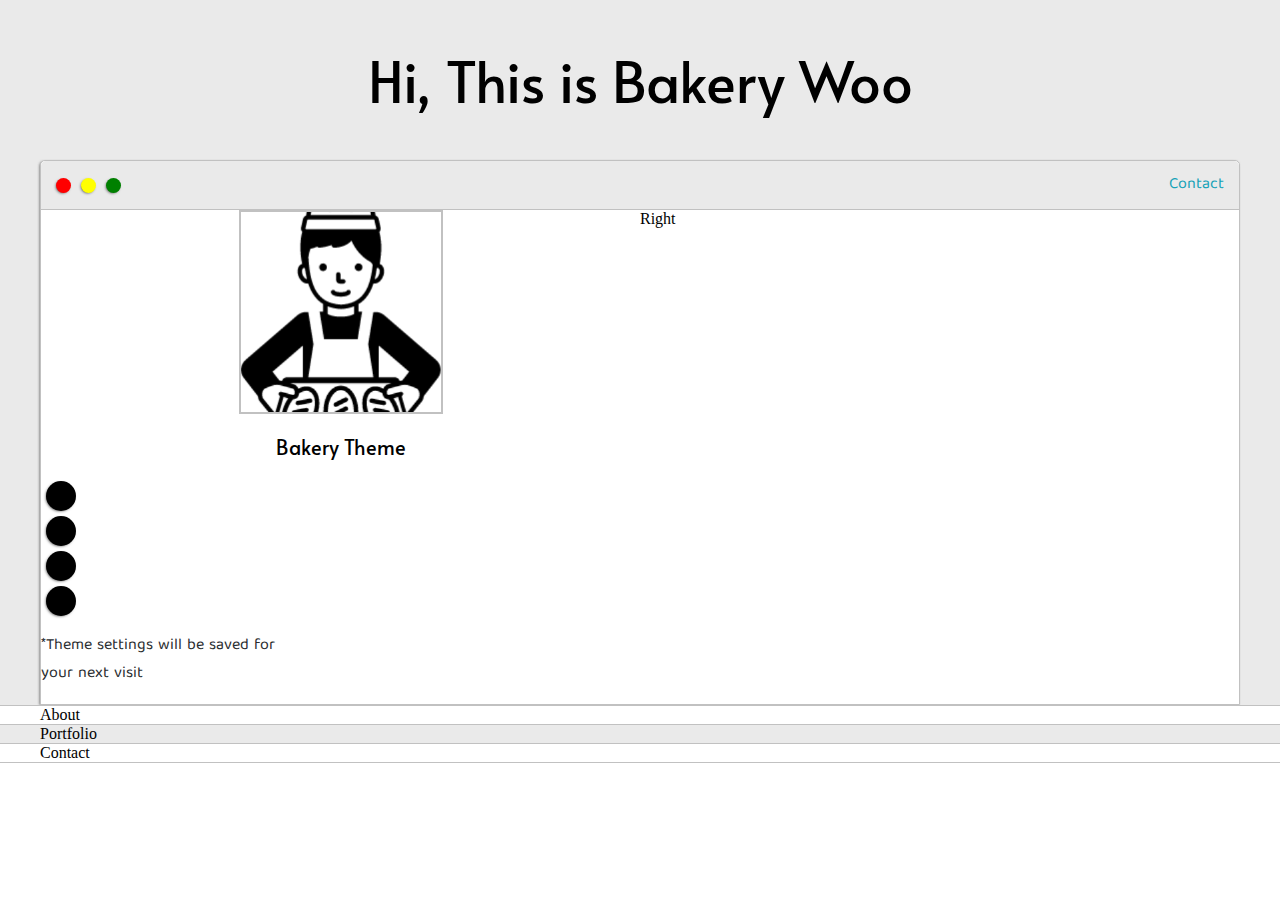
==== index.html @ 35fa3638 "first commit" ====
<!DOCTYPE html>
<html lang="en">
<head>
    <meta charset="UTF-8">
    <meta name="viewport" content="width=device-width, initial-scale=1.0">
    <link href="https://fonts.googleapis.com/css2?family=Alata&display=swap" rel="stylesheet"> 
    <link href="https://fonts.googleapis.com/css2?family=Alata&family=Baloo+Tamma+2:wght@500&display=swap" rel="stylesheet"> 
    <link rel="stylesheet" type="text/css" href="default.css">
    <title>Bakery Woo</title>
</head>
<body>
    <section class="s1">
        <div class="main-container">
            <div class="greeting-wrapper">
                <h1>Hi, This is Bakery Woo</h1>
            </div>

            <div class="intro-wrapper">
                <div class="nav-wrapper">
                    <div class="dots-wrapper">
                        <div id="dot-1" class="browser-dot"></div>
                        <div id="dot-2" class="browser-dot"></div>
                        <div id="dot-3" class="browser-dot"></div>
                    </div>

                    <ul id="navigation">
                        <li><a href="#">Contact</a></li>
                    </ul>

                </div>

                <div class="left-column">
                    <img id="profile_pic" src="images/baker.png" alt="Baker">
                    <h5 style="text-align: center;line-height: 0;">Bakery Theme</h5>

                    <div id="theme-options-wrapper">
                        <div id="light-mode" class="theme-dot"></div>
                        <div id="blue-mode" class="theme-dot"></div>
                        <div id="green-mode" class="theme-dot"></div>
                        <div id="purple-mode" class="theme-dot"></div>
                    </div>

                    <p>*Theme settings will be saved for<br>your next visit</p>
                </div>

                <div class="right-column">
                    Right
                </div>
            </div>
        </div>
    </section>
    
    <section class="s2">
        <div class="main-container">
            About
        </div>
    </section>

    <section class="s1">
        <div class="main-container">
            Portfolio
        </div>
    </section>

    <section class="s2">
        <div class="main-container">
            Contact
        </div>
    </section>
</body>
</html>
---- default.css ----
:root{
    --mainColor:#eaeaea;
    --secondaryColor:#fff;

    --borderColor:#c1c1c1;

    --mainText:black;
    --secondaryText:#2a2d30;
}

html, body {
    padding: 0;
    margin: 0;
}

h1, h2, h3, h4, h5, h6, strong {
    color: var(--mainText);
    font-family: 'Alata', sans-serif;
    font-weight: 500;
}

p, li, span, label, textarea {
    color: var(--secondaryText);
    font-family: 'Baloo Tamma 2', cursive;
}

a {
    text-decoration: none;
    color: #17a2b8;
}

ul {
    list-style: none;
}

h1 { font-size: 56px;}
h2 { font-size: 36px;}
h3 { font-size: 28px;}
h4 { font-size: 24px;}
h5 { font-size: 20px;}
h6 { font-size: 16px;}

.s1 {
    background-color: var(--mainColor);
    border-bottom: 1px solid var(--borderColor);
    overflow: auto;
}

.s2 {
    background-color: var(--secondaryColor);
    border-bottom: 1px solid var(--borderColor);
    overflow: auto;
}

.main-container {
    width: 1200px;
    margin: 0 auto;
}

.greeting-wrapper {
    display: grid;
    text-align: center;
    justify-content: center;
    align-content: center;
    /* border: 2px dashed lightcoral; */
    min-height: 10em;
}

.intro-wrapper{
    background-color: var(--secondaryColor);
    border:1px solid var(--borderColor);
    border-radius: 5px 5px 0 0;

    -webkit-box-shadow: -1px 1px 3px -1px rgba(0,0,0,0.75);
    -moz-box-shadow: -1px 1px 3px -1px rgba(0,0,0,0.75);
    box-shadow: -1px 1px 3px -1px rgba(0,0,0,0.75);

    display: grid;
    grid-template-columns: 1fr 1fr;
    grid-template-areas: 
        'nav-wrapper nav-wrapper'
        'left-column right-column';
}

.nav-wrapper{
    border-radius: 5px 5px 0 0;
    grid-area: nav-wrapper;
    /* border:1px dashed lightcoral; */
    border-bottom: 1px solid var(--borderColor);
    display: flex;
    justify-content: space-between;
    align-items: center;
    background-color: var(--mainColor);
}

#navigation{
    margin: 0;
    padding: 10px;
}

#navigation li{
    display: inline-block;
    margin-right: 5px;
    margin-left: 5px;
}

.dots-wrapper{
    display: flex;
    padding: 10px;
}

#dot-1{
    background-color: red;
}
#dot-2{
    background-color: yellow;
}
#dot-3{
    background-color: green;
}

.browser-dot{
    background-color: black;
    height: 15px;
    width: 15px;
    border-radius: 50%;
    margin: 5px;;

    -webkit-box-shadow: -1px 1px 3px -1px rgba(0,0,0,0.75);
    -moz-box-shadow: -1px 1px 3px -1px rgba(0,0,0,0.75);
    box-shadow: -1px 1px 3px -1px rgba(0,0,0,0.75);
}

.left-column{
    grid-area: left-column;
    /* border:1px dashed lightcoral; */

}

#profile_pic{
    display: block;
    margin:0 auto;
    width: 200px;
    height: 200px;
    object-fit: cover;
    border:2px solid var(--borderColor);
}

.theme-dot{
    height: 30px;
    width:30px;
    background-color: black;
    border-radius: 50%;

    margin:5px;

    -webkit-box-shadow: -1px 1px 3px -1px rgba(0,0,0,0.75);
    -moz-box-shadow: -1px 1px 3px -1px rgba(0,0,0,0.75);
    box-shadow: -1px 1px 3px -1px rgba(0,0,0,0.75);

    cursor: pointer;
}
.right-column{
    grid-area: right-column;
    /* border:1px dashed lightcoral; */

}

@media screen and (max-width: 1200px) {
    .main-container {
        width: 95%;
    }
}
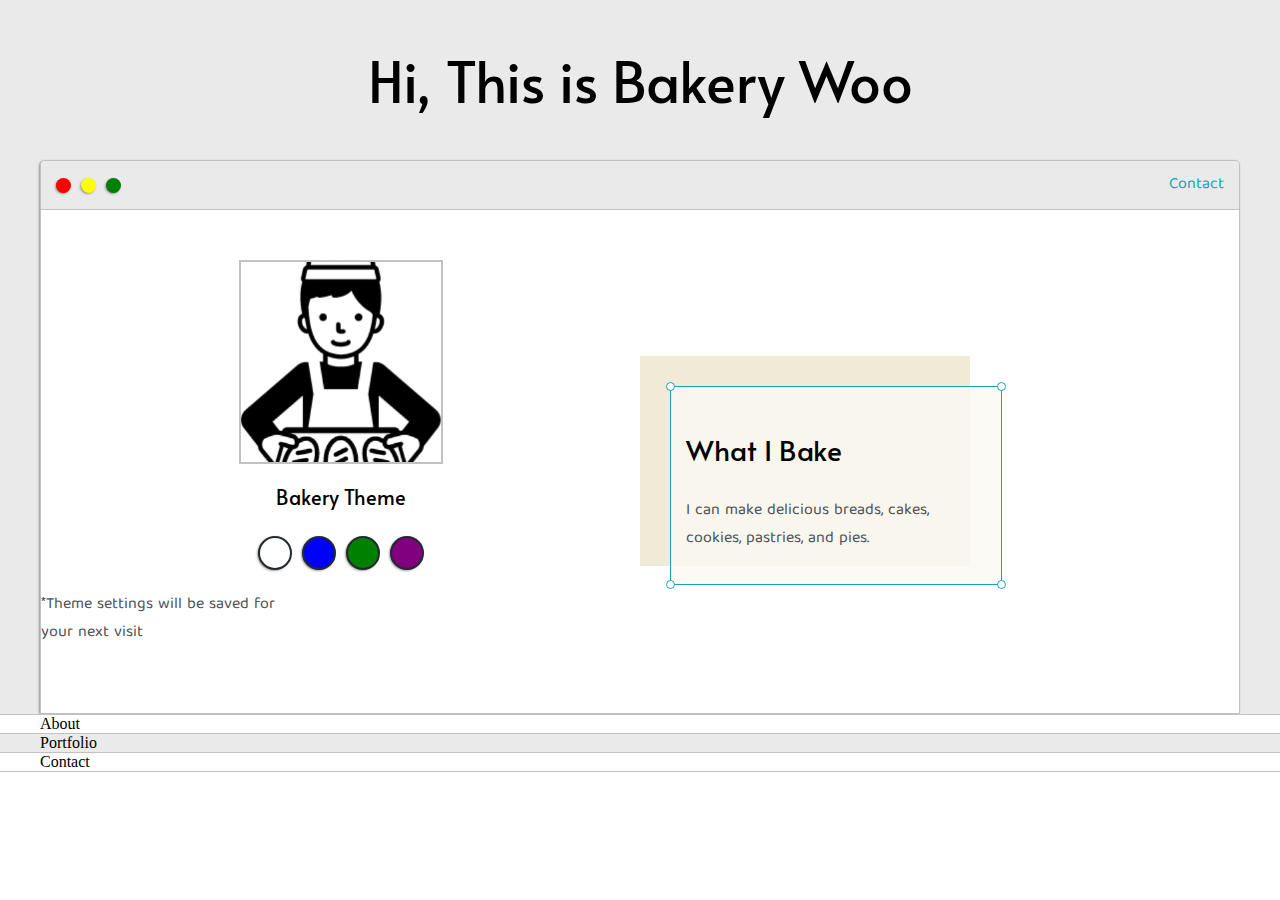
==== commit f4937a06: "columns updates" ====
--- a/index.html
+++ b/index.html
@@ -44,7 +44,17 @@
                 </div>
 
                 <div class="right-column">
-                    Right
+                    <div id="preview-shadow">
+                        <div id="preview">
+                            <div id="corner-tl" class="corner"></div>
+                            <div id="corner-tr" class="corner"></div>
+                            <h3>What I Bake</h3>
+                            <p>I can make delicious breads, cakes, cookies, pastries, and pies.</p>
+                            <div id="corner-br" class="corner"></div>
+                            <div id="corner-bl" class="corner"></div>
+                        </div>
+                    </div>
+
                 </div>
             </div>
         </div>
--- a/default.css
+++ b/default.css
@@ -5,7 +5,12 @@
     --borderColor:#c1c1c1;
 
     --mainText:black;
-    --secondaryText:#2a2d30;
+    --secondaryText:#4b5156;
+
+    --themeDotBorder:#24292e;
+
+    --previewBg:rgb(251, 249, 243, 0.8);
+    --previewShadow:#f0ead6;
 }
 
 html, body {
@@ -134,7 +139,8 @@
 .left-column{
     grid-area: left-column;
     /* border:1px dashed lightcoral; */
-
+    padding-top: 50px;
+    padding-bottom: 50px;
 }
 
 #profile_pic{
@@ -146,6 +152,11 @@
     border:2px solid var(--borderColor);
 }
 
+#theme-options-wrapper{
+    display: flex;
+    justify-content: center;
+}
+
 .theme-dot{
     height: 30px;
     width:30px;
@@ -153,6 +164,7 @@
     border-radius: 50%;
 
     margin:5px;
+    border:2px solid var(--themeDotBorder);
 
     -webkit-box-shadow: -1px 1px 3px -1px rgba(0,0,0,0.75);
     -moz-box-shadow: -1px 1px 3px -1px rgba(0,0,0,0.75);
@@ -160,14 +172,104 @@
 
     cursor: pointer;
 }
+
+.theme-dot:hover{
+    border-width: 5px;
+}
+
+#light-mode{
+    background-color: #fff;
+}
+
+#blue-mode{
+    background-color: blue;
+}
+
+#green-mode{
+    background-color: green;
+}
+
+#purple-mode{
+    background-color: purple;
+}
+
+#settings-note{
+    font-size: 12px;
+    font-style: italic;
+    text-align: center;
+}
+
 .right-column{
     grid-area: right-column;
     /* border:1px dashed lightcoral; */
-
+    display: grid;
+    align-content: center;
+
+    padding-top: 50px;
+    padding-bottom: 50px;
+}
+
+#preview-shadow{
+    background-color: var(--previewShadow);
+    width: 300px;
+    height: 180px;
+    padding-left: 30px;
+    padding-top: 30px;
+}
+
+#preview{
+    width: 300px;
+    border: 1.5px solid #17a2b8;
+    background-color: var(--previewBg);
+    padding: 15px;
+    position: relative;
+}
+
+.corner{
+    width: 7px;
+    height: 7px;
+    border-radius: 50%;
+    border: 1.5px solid #17a2b8;
+    background-color: #fff;
+    position: absolute;
+}
+
+#corner-tl{
+    top: -5px;
+    left: -5px;
+}
+
+#corner-tr{
+    top: -5px;
+    right: -5px;
+}
+
+#corner-br{
+    bottom: -5px;
+    right: -5px;;
+}
+
+#corner-bl{
+   bottom: -5px;
+   left: -5px; 
 }
 
 @media screen and (max-width: 1200px) {
     .main-container {
         width: 95%;
     }
+}
+
+@media screen and (max-width: 800px){
+    .intro-wrapper{
+        grid-template-columns: 1fr;
+        grid-template-areas:
+            'nav-wrapper'
+            'left-column'
+            'right-column';
+    }
+
+    .right-column{
+        justify-content: center;
+    }
 }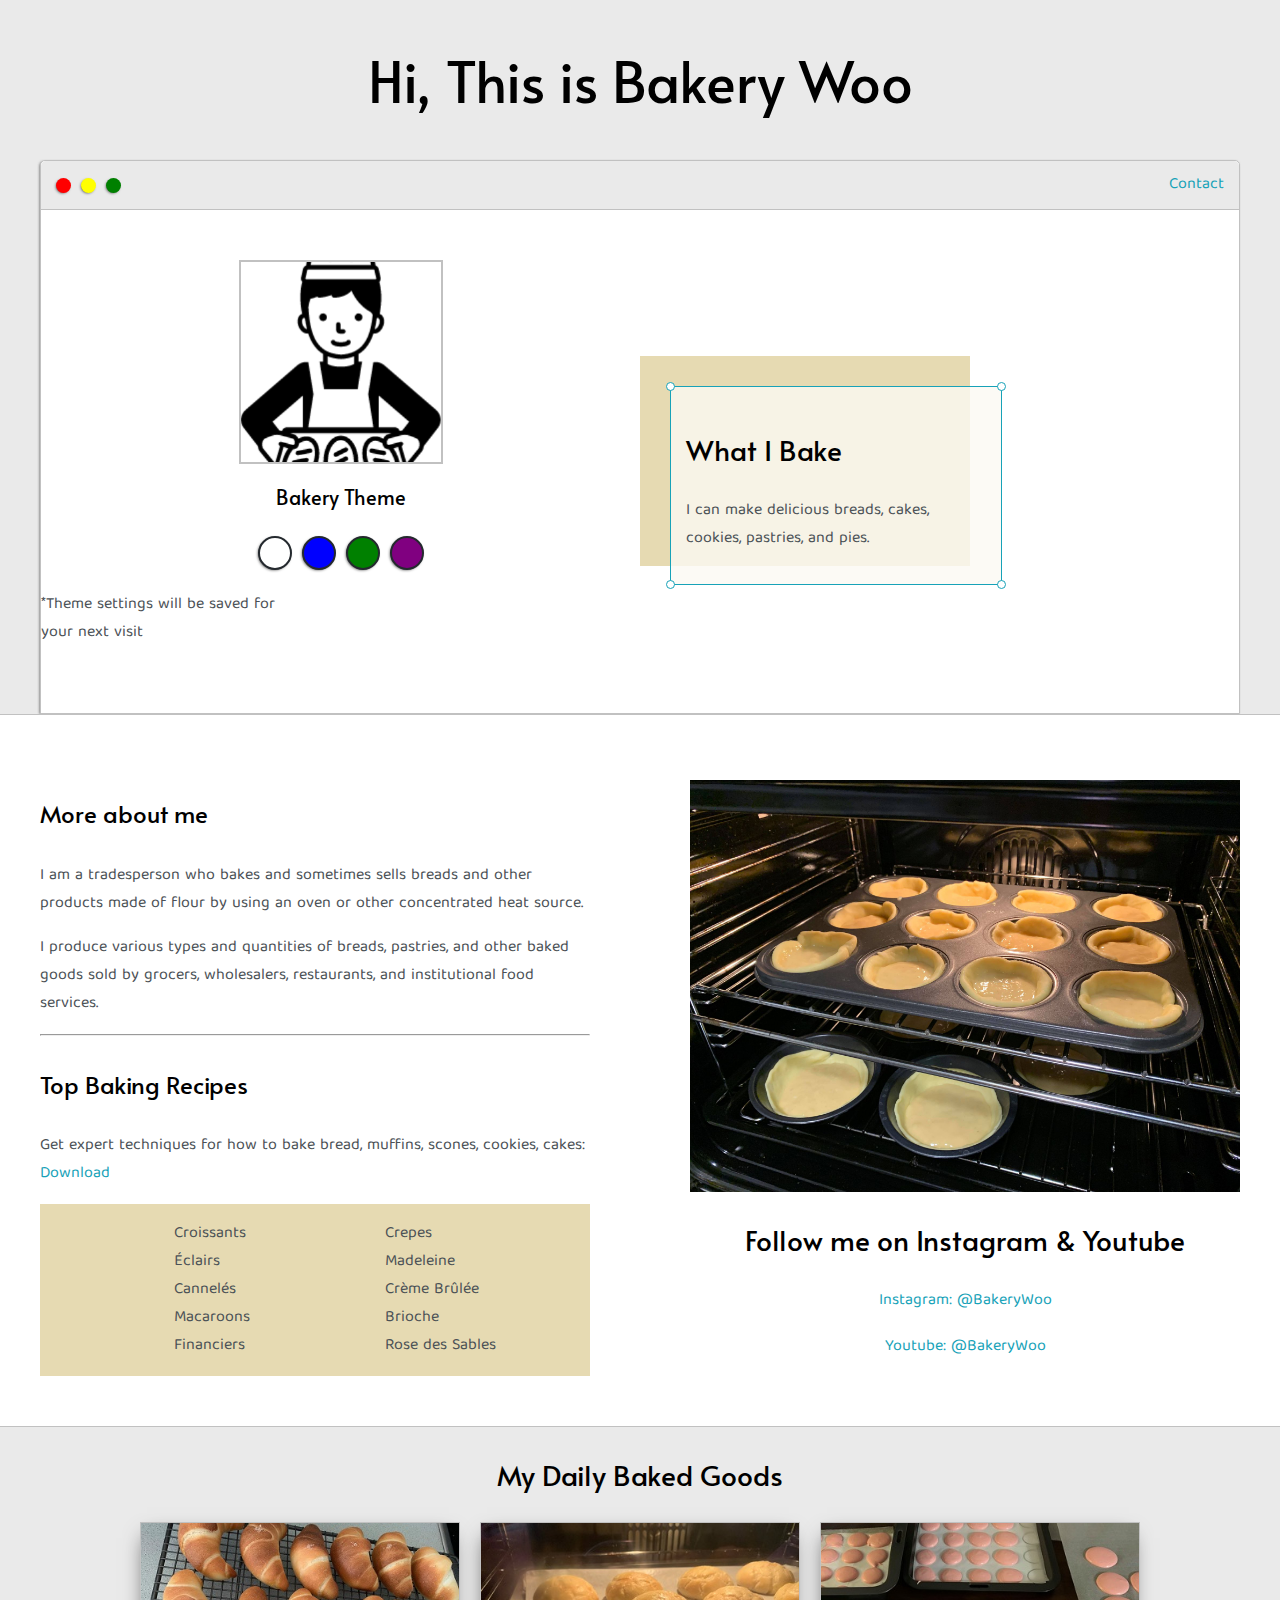
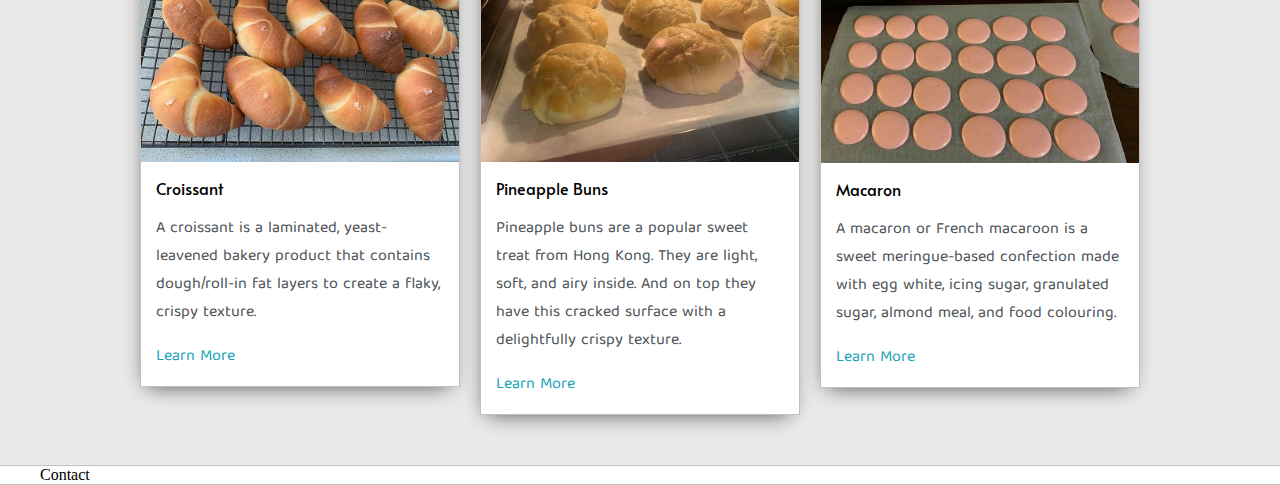
==== commit 3895d648: "update sections" ====
--- a/index.html
+++ b/index.html
@@ -62,13 +62,88 @@
     
     <section class="s2">
         <div class="main-container">
-            About
+            <div class="about-wrapper">
+                <div class="about-me">
+                    <h4>More about me</h4>
+
+                    <p>I am a tradesperson who bakes and sometimes sells breads and other products made of flour by using an oven or other concentrated heat source.</p>
+
+                    <p>I produce various types and quantities of breads, pastries, and other baked goods sold by grocers, wholesalers, restaurants, and institutional food services.</p>
+
+                    <hr>
+
+                    <h4>Top Baking Recipes</h4>
+
+                    <p>Get expert techniques for how to bake bread, muffins, scones, cookies, cakes: <a href="recipes.pdf" target="_blank" rel="noopener noreferrer">Download</a> </p>
+
+                    <div id="skills">
+                        <ul>
+                            <li>Croissants</li>
+                            <li>Éclairs</li>
+                            <li>Cannelés</li>
+                            <li>Macaroons</li>
+                            <li>Financiers</li>
+                        </ul>
+                        <ul>
+                            <li>Crepes</li>
+                            <li>Madeleine</li>
+                            <li>Crème Brûlée</li>
+                            <li>Brioche</li>
+                            <li>Rose des Sables</li>
+                        </ul>
+                    </div>
+
+                </div>
+                <div class="social-links">
+                    <img id="social_img" src="images/follow.jpg" alt="follow" srcset="">
+                    <h3>Follow me on Instagram & Youtube</h3>
+                    <a href="#" target="_blank" rel="noopener noreferrer">Instagram: @BakeryWoo</a>
+                    <br>
+                    <a href="#" target="_blank" rel="noopener noreferrer">Youtube: @BakeryWoo</a>
+                </div>
+            </div>
         </div>
     </section>
 
     <section class="s1">
         <div class="main-container">
-            Portfolio
+            <h3 style="text-align: center;">My Daily Baked Goods</h3>
+            
+            <div class="post-wrapper">
+                <div>
+                    <div class="post">
+                        <img class="thumbnail" src="images/image_1.jpg" alt="" srcset="">
+                        <div class="post-preview">
+                            <h6 class="post-title">Croissant</h6>
+                            <p class="post-intro">A croissant is a laminated, yeast-leavened bakery product that contains dough/roll-in fat layers to create a flaky, crispy texture.</p>
+                            <a href="#">Learn More</a>
+                        </div>
+                    </div>
+                </div>
+
+                <div>
+                    <div class="post">
+                        <img class="thumbnail" src="images/image_2.jpg" alt="" srcset="">
+                        <div class="post-preview">
+                            <h6 class="post-title">Pineapple Buns</h6>
+                            <p class="post-intro">Pineapple buns are a popular sweet treat from Hong Kong. They are light, soft, and airy inside. And on top they have this cracked surface with a delightfully crispy texture.</p>
+                            <a href="#">Learn More</a>
+                        </div>
+                    </div>
+                </div>
+
+                <div>
+                    <div class="post">
+                        <img class="thumbnail" src="images/image_3.jpg" alt="" srcset="">
+                        <div class="post-preview">
+                            <h6 class="post-title">Macaron</h6>
+                            <p class="post-intro">A macaron or French macaroon is a sweet meringue-based confection made with egg white, icing sugar, granulated sugar, almond meal, and food colouring.</p>
+                            <a href="#">Learn More</a>
+
+                        </div>
+                    </div>
+                </div>
+            </div>
         </div>
     </section>
 
--- a/default.css
+++ b/default.css
@@ -10,7 +10,7 @@
     --themeDotBorder:#24292e;
 
     --previewBg:rgb(251, 249, 243, 0.8);
-    --previewShadow:#f0ead6;
+    --previewShadow:#e6dab2;
 }
 
 html, body {
@@ -24,7 +24,7 @@
     font-weight: 500;
 }
 
-p, li, span, label, textarea {
+a, p, li, span, label, textarea {
     color: var(--secondaryText);
     font-family: 'Baloo Tamma 2', cursive;
 }
@@ -254,6 +254,67 @@
    left: -5px; 
 }
 
+.about-wrapper{
+    display: grid;
+    grid-template-columns: repeat(auto-fit, minmax(320px, 1fr));
+    padding-bottom: 50px;
+    padding-top: 50px;
+    gap:100px;
+}
+
+#skills{
+    display: flex;
+    justify-content: space-evenly;
+    background-color: var(--previewShadow);
+}
+
+.social-links{
+    display: grid;
+    align-content: center;
+    text-align: center;
+}
+
+#social_img{
+    width: 100%;
+}
+
+.post-wrapper{
+    display: grid;
+    grid-template-columns: repeat(auto-fit, 320px);
+    gap:20px;
+    justify-content: center;
+    padding-bottom: 50px;
+}
+
+.post{
+    border: 1px solid var(--borderColor);
+    --webkit-box-shadow: -2px 7px 21px -9px rgba(0,0,0,0.75);
+    --moz-box-shadow: -2px 7px 21px -9px rgba(0,0,0,0.75);
+    box-shadow: -2px 7px 21px -9px rgba(0,0,0,0.75);
+}
+
+.thumbnail{
+    display: block;
+    width: 100%;
+    /* height: 180px; */
+    object-fit: cover;
+}
+
+.post-preview{
+    background-color: #fff;
+    padding:15px;
+}
+
+.post-title{
+    color: black;
+    margin: 0;
+}
+
+.post-intro{
+    color: #4b5156;
+    font-size: 16px;
+}
+
 @media screen and (max-width: 1200px) {
     .main-container {
         width: 95%;
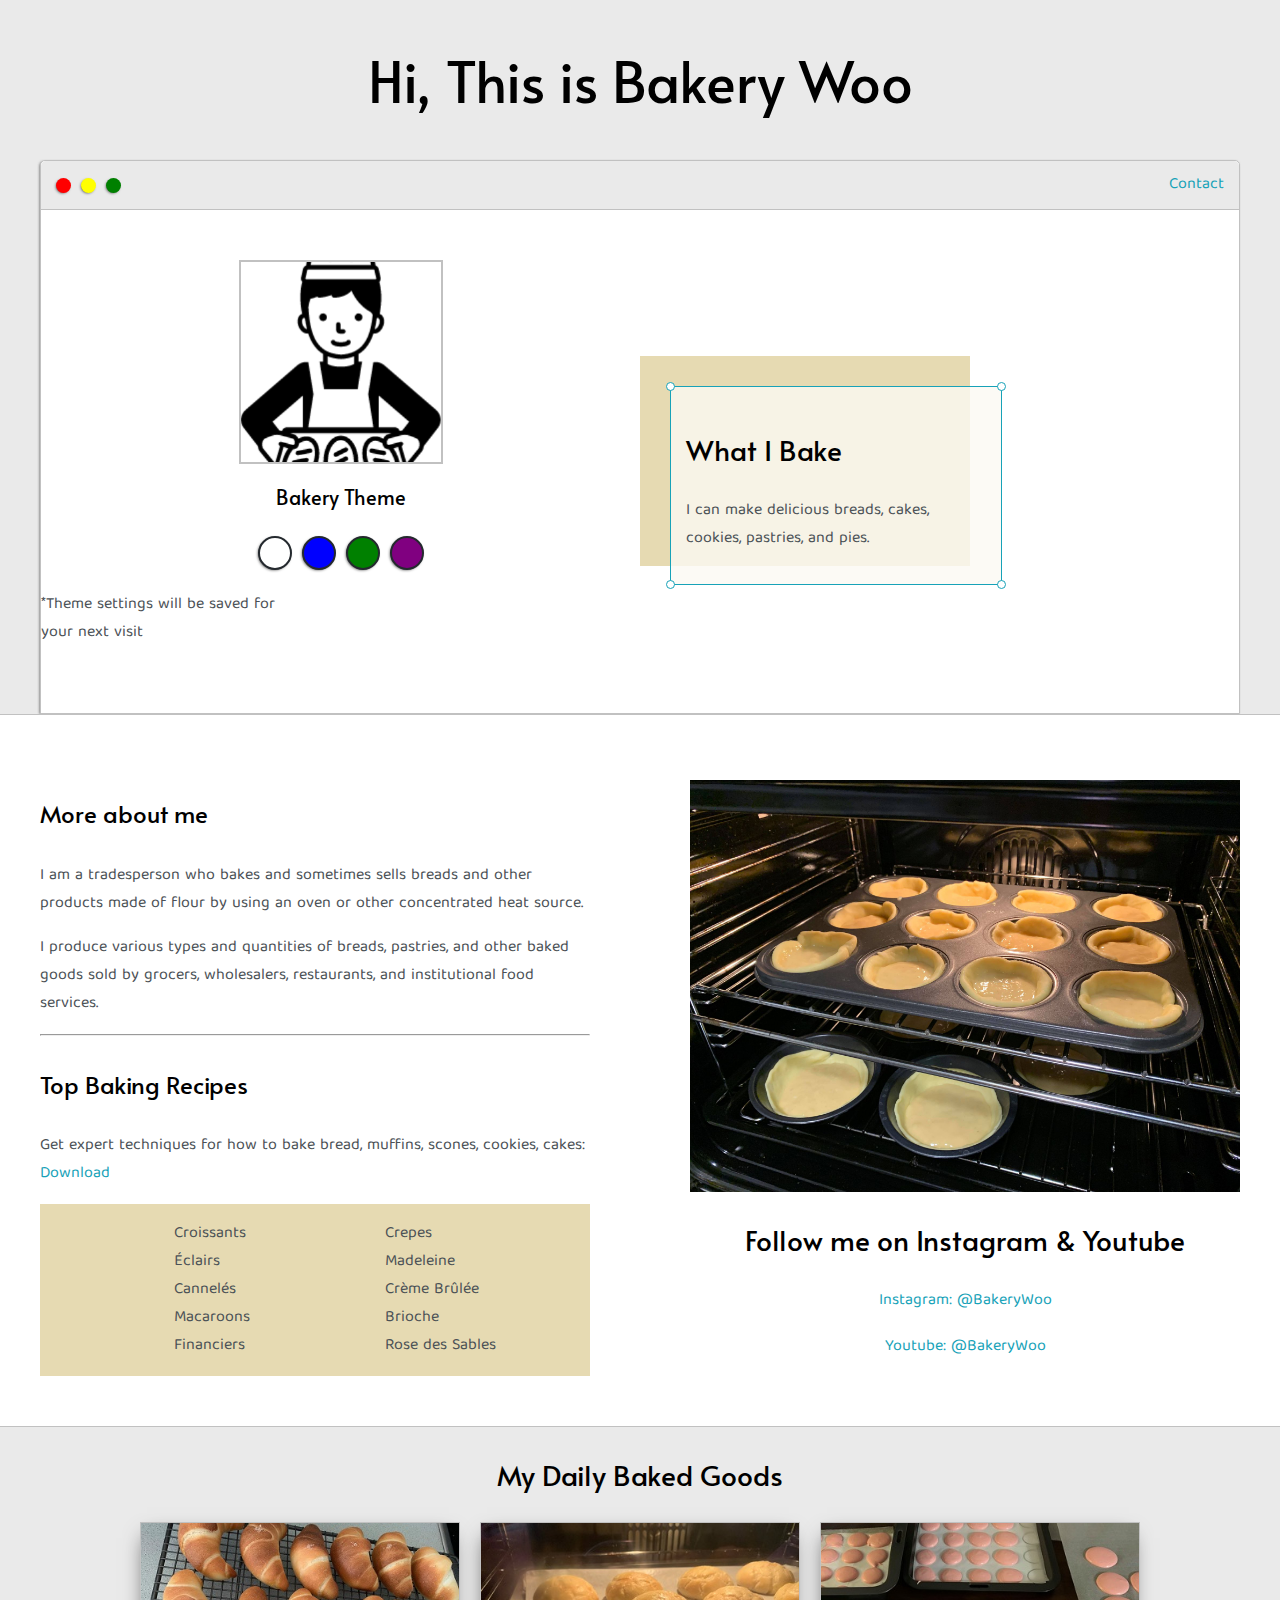
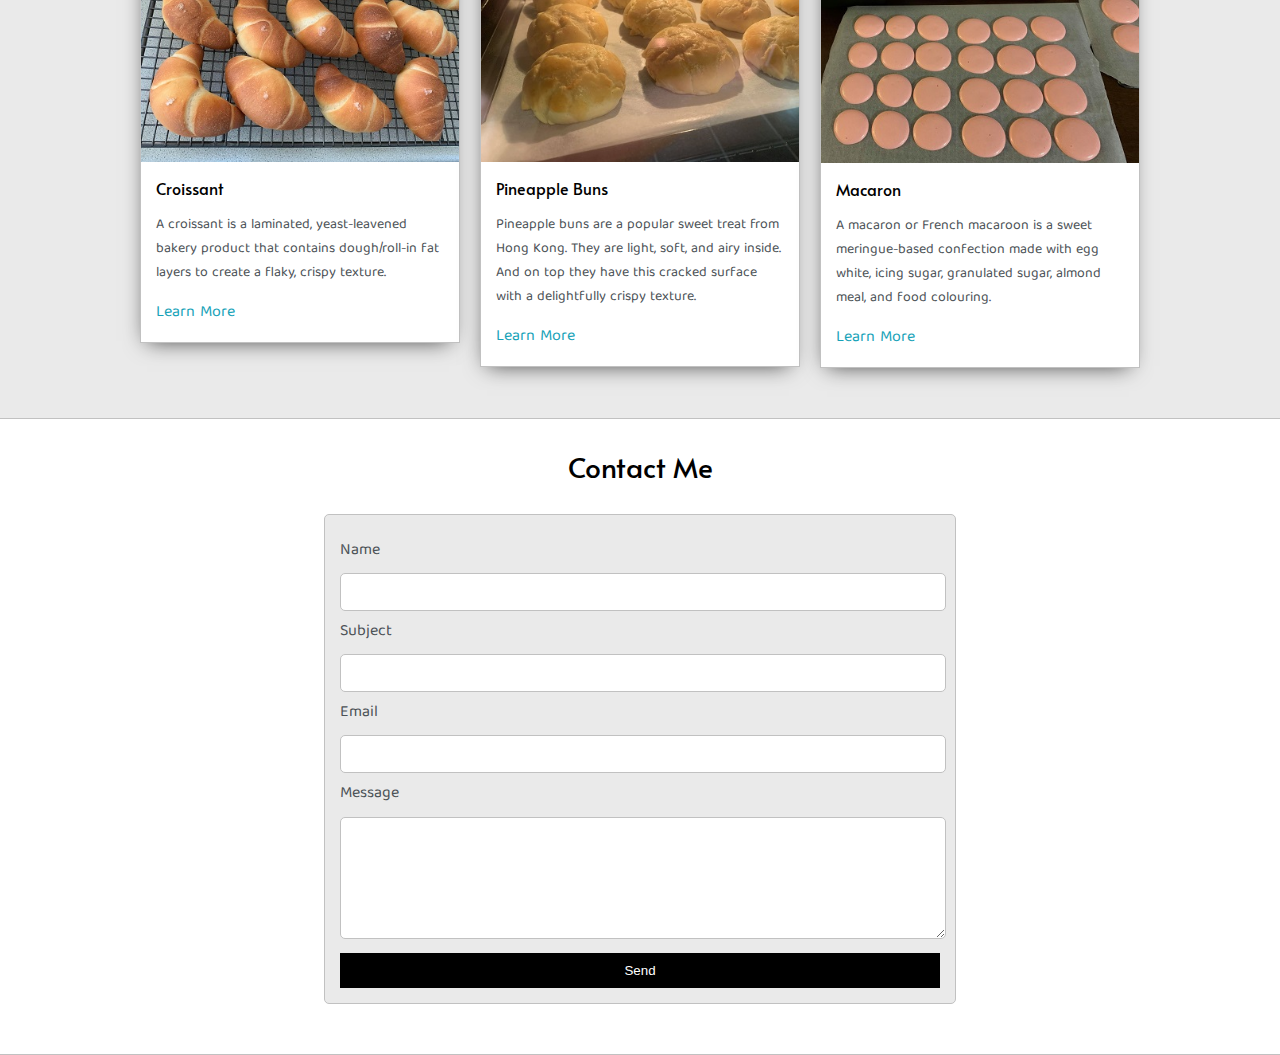
==== commit ad141340: "contact updates" ====
--- a/index.html
+++ b/index.html
@@ -1,156 +1,227 @@
 <!DOCTYPE html>
 <html lang="en">
-<head>
-    <meta charset="UTF-8">
-    <meta name="viewport" content="width=device-width, initial-scale=1.0">
-    <link href="https://fonts.googleapis.com/css2?family=Alata&display=swap" rel="stylesheet"> 
-    <link href="https://fonts.googleapis.com/css2?family=Alata&family=Baloo+Tamma+2:wght@500&display=swap" rel="stylesheet"> 
-    <link rel="stylesheet" type="text/css" href="default.css">
+  <head>
+    <meta charset="UTF-8" />
+    <meta name="viewport" content="width=device-width, initial-scale=1.0" />
+    <link
+      href="https://fonts.googleapis.com/css2?family=Alata&display=swap"
+      rel="stylesheet"
+    />
+    <link
+      href="https://fonts.googleapis.com/css2?family=Alata&family=Baloo+Tamma+2:wght@500&display=swap"
+      rel="stylesheet"
+    />
+    <link rel="stylesheet" type="text/css" href="default.css" />
     <title>Bakery Woo</title>
-</head>
-<body>
+  </head>
+  <body>
     <section class="s1">
-        <div class="main-container">
-            <div class="greeting-wrapper">
-                <h1>Hi, This is Bakery Woo</h1>
-            </div>
-
-            <div class="intro-wrapper">
-                <div class="nav-wrapper">
-                    <div class="dots-wrapper">
-                        <div id="dot-1" class="browser-dot"></div>
-                        <div id="dot-2" class="browser-dot"></div>
-                        <div id="dot-3" class="browser-dot"></div>
-                    </div>
-
-                    <ul id="navigation">
-                        <li><a href="#">Contact</a></li>
-                    </ul>
-
-                </div>
-
-                <div class="left-column">
-                    <img id="profile_pic" src="images/baker.png" alt="Baker">
-                    <h5 style="text-align: center;line-height: 0;">Bakery Theme</h5>
-
-                    <div id="theme-options-wrapper">
-                        <div id="light-mode" class="theme-dot"></div>
-                        <div id="blue-mode" class="theme-dot"></div>
-                        <div id="green-mode" class="theme-dot"></div>
-                        <div id="purple-mode" class="theme-dot"></div>
-                    </div>
-
-                    <p>*Theme settings will be saved for<br>your next visit</p>
-                </div>
-
-                <div class="right-column">
-                    <div id="preview-shadow">
-                        <div id="preview">
-                            <div id="corner-tl" class="corner"></div>
-                            <div id="corner-tr" class="corner"></div>
-                            <h3>What I Bake</h3>
-                            <p>I can make delicious breads, cakes, cookies, pastries, and pies.</p>
-                            <div id="corner-br" class="corner"></div>
-                            <div id="corner-bl" class="corner"></div>
-                        </div>
-                    </div>
-
-                </div>
-            </div>
-        </div>
-    </section>
-    
+      <div class="main-container">
+        <div class="greeting-wrapper">
+          <h1>Hi, This is Bakery Woo</h1>
+        </div>
+
+        <div class="intro-wrapper">
+          <div class="nav-wrapper">
+            <div class="dots-wrapper">
+              <div id="dot-1" class="browser-dot"></div>
+              <div id="dot-2" class="browser-dot"></div>
+              <div id="dot-3" class="browser-dot"></div>
+            </div>
+
+            <ul id="navigation">
+              <li><a href="#">Contact</a></li>
+            </ul>
+          </div>
+
+          <div class="left-column">
+            <img id="profile_pic" src="images/baker.png" alt="Baker" />
+            <h5 style="text-align: center; line-height: 0">Bakery Theme</h5>
+
+            <div id="theme-options-wrapper">
+              <div id="light-mode" class="theme-dot"></div>
+              <div id="blue-mode" class="theme-dot"></div>
+              <div id="green-mode" class="theme-dot"></div>
+              <div id="purple-mode" class="theme-dot"></div>
+            </div>
+
+            <p>*Theme settings will be saved for<br />your next visit</p>
+          </div>
+
+          <div class="right-column">
+            <div id="preview-shadow">
+              <div id="preview">
+                <div id="corner-tl" class="corner"></div>
+                <div id="corner-tr" class="corner"></div>
+                <h3>What I Bake</h3>
+                <p>
+                  I can make delicious breads, cakes, cookies, pastries, and
+                  pies.
+                </p>
+                <div id="corner-br" class="corner"></div>
+                <div id="corner-bl" class="corner"></div>
+              </div>
+            </div>
+          </div>
+        </div>
+      </div>
+    </section>
+
     <section class="s2">
-        <div class="main-container">
-            <div class="about-wrapper">
-                <div class="about-me">
-                    <h4>More about me</h4>
-
-                    <p>I am a tradesperson who bakes and sometimes sells breads and other products made of flour by using an oven or other concentrated heat source.</p>
-
-                    <p>I produce various types and quantities of breads, pastries, and other baked goods sold by grocers, wholesalers, restaurants, and institutional food services.</p>
-
-                    <hr>
-
-                    <h4>Top Baking Recipes</h4>
-
-                    <p>Get expert techniques for how to bake bread, muffins, scones, cookies, cakes: <a href="recipes.pdf" target="_blank" rel="noopener noreferrer">Download</a> </p>
-
-                    <div id="skills">
-                        <ul>
-                            <li>Croissants</li>
-                            <li>Éclairs</li>
-                            <li>Cannelés</li>
-                            <li>Macaroons</li>
-                            <li>Financiers</li>
-                        </ul>
-                        <ul>
-                            <li>Crepes</li>
-                            <li>Madeleine</li>
-                            <li>Crème Brûlée</li>
-                            <li>Brioche</li>
-                            <li>Rose des Sables</li>
-                        </ul>
-                    </div>
-
-                </div>
-                <div class="social-links">
-                    <img id="social_img" src="images/follow.jpg" alt="follow" srcset="">
-                    <h3>Follow me on Instagram & Youtube</h3>
-                    <a href="#" target="_blank" rel="noopener noreferrer">Instagram: @BakeryWoo</a>
-                    <br>
-                    <a href="#" target="_blank" rel="noopener noreferrer">Youtube: @BakeryWoo</a>
-                </div>
-            </div>
-        </div>
+      <div class="main-container">
+        <div class="about-wrapper">
+          <div class="about-me">
+            <h4>More about me</h4>
+
+            <p>
+              I am a tradesperson who bakes and sometimes sells breads and other
+              products made of flour by using an oven or other concentrated heat
+              source.
+            </p>
+
+            <p>
+              I produce various types and quantities of breads, pastries, and
+              other baked goods sold by grocers, wholesalers, restaurants, and
+              institutional food services.
+            </p>
+
+            <hr />
+
+            <h4>Top Baking Recipes</h4>
+
+            <p>
+              Get expert techniques for how to bake bread, muffins, scones,
+              cookies, cakes:
+              <a href="recipes.pdf" target="_blank" rel="noopener noreferrer"
+                >Download</a
+              >
+            </p>
+
+            <div id="skills">
+              <ul>
+                <li>Croissants</li>
+                <li>Éclairs</li>
+                <li>Cannelés</li>
+                <li>Macaroons</li>
+                <li>Financiers</li>
+              </ul>
+              <ul>
+                <li>Crepes</li>
+                <li>Madeleine</li>
+                <li>Crème Brûlée</li>
+                <li>Brioche</li>
+                <li>Rose des Sables</li>
+              </ul>
+            </div>
+          </div>
+          <div class="social-links">
+            <img
+              id="social_img"
+              src="images/follow.jpg"
+              alt="follow"
+              srcset=""
+            />
+            <h3>Follow me on Instagram & Youtube</h3>
+            <a href="#" target="_blank" rel="noopener noreferrer"
+              >Instagram: @BakeryWoo</a
+            >
+            <br />
+            <a href="#" target="_blank" rel="noopener noreferrer"
+              >Youtube: @BakeryWoo</a
+            >
+          </div>
+        </div>
+      </div>
     </section>
 
     <section class="s1">
-        <div class="main-container">
-            <h3 style="text-align: center;">My Daily Baked Goods</h3>
-            
-            <div class="post-wrapper">
-                <div>
-                    <div class="post">
-                        <img class="thumbnail" src="images/image_1.jpg" alt="" srcset="">
-                        <div class="post-preview">
-                            <h6 class="post-title">Croissant</h6>
-                            <p class="post-intro">A croissant is a laminated, yeast-leavened bakery product that contains dough/roll-in fat layers to create a flaky, crispy texture.</p>
-                            <a href="#">Learn More</a>
-                        </div>
-                    </div>
-                </div>
-
-                <div>
-                    <div class="post">
-                        <img class="thumbnail" src="images/image_2.jpg" alt="" srcset="">
-                        <div class="post-preview">
-                            <h6 class="post-title">Pineapple Buns</h6>
-                            <p class="post-intro">Pineapple buns are a popular sweet treat from Hong Kong. They are light, soft, and airy inside. And on top they have this cracked surface with a delightfully crispy texture.</p>
-                            <a href="#">Learn More</a>
-                        </div>
-                    </div>
-                </div>
-
-                <div>
-                    <div class="post">
-                        <img class="thumbnail" src="images/image_3.jpg" alt="" srcset="">
-                        <div class="post-preview">
-                            <h6 class="post-title">Macaron</h6>
-                            <p class="post-intro">A macaron or French macaroon is a sweet meringue-based confection made with egg white, icing sugar, granulated sugar, almond meal, and food colouring.</p>
-                            <a href="#">Learn More</a>
-
-                        </div>
-                    </div>
-                </div>
-            </div>
-        </div>
+      <div class="main-container">
+        <h3 style="text-align: center">My Daily Baked Goods</h3>
+
+        <div class="post-wrapper">
+          <div>
+            <div class="post">
+              <img
+                class="thumbnail"
+                src="images/image_1.jpg"
+                alt=""
+                srcset=""
+              />
+              <div class="post-preview">
+                <h6 class="post-title">Croissant</h6>
+                <p class="post-intro">
+                  A croissant is a laminated, yeast-leavened bakery product that
+                  contains dough/roll-in fat layers to create a flaky, crispy
+                  texture.
+                </p>
+                <a href="post.html">Learn More</a>
+              </div>
+            </div>
+          </div>
+
+          <div>
+            <div class="post">
+              <img
+                class="thumbnail"
+                src="images/image_2.jpg"
+                alt=""
+                srcset=""
+              />
+              <div class="post-preview">
+                <h6 class="post-title">Pineapple Buns</h6>
+                <p class="post-intro">
+                  Pineapple buns are a popular sweet treat from Hong Kong. They
+                  are light, soft, and airy inside. And on top they have this
+                  cracked surface with a delightfully crispy texture.
+                </p>
+                <a href="#">Learn More</a>
+              </div>
+            </div>
+          </div>
+
+          <div>
+            <div class="post">
+              <img
+                class="thumbnail"
+                src="images/image_3.jpg"
+                alt=""
+                srcset=""
+              />
+              <div class="post-preview">
+                <h6 class="post-title">Macaron</h6>
+                <p class="post-intro">
+                  A macaron or French macaroon is a sweet meringue-based
+                  confection made with egg white, icing sugar, granulated sugar,
+                  almond meal, and food colouring.
+                </p>
+                <a href="#">Learn More</a>
+              </div>
+            </div>
+          </div>
+        </div>
+      </div>
     </section>
 
     <section class="s2">
-        <div class="main-container">
-            Contact
-        </div>
-    </section>
-</body>
-</html>+      <div class="main-container">
+        <h3 style="text-align: center">Contact Me</h3>
+
+        <form action="" id="contact-form">
+          <label>Name</label>
+          <input type="text" name="name" class="input-field" />
+
+          <label>Subject</label>
+          <input type="text" name="subject" class="input-field" />
+
+          <label>Email</label>
+          <input type="text" name="email" class="input-field" />
+
+          <label>Message</label>
+          <textarea name="message" class="input-field"></textarea>
+
+          <input type="submit" id="submit-btn" value="Send" />
+        </form>
+      </div>
+    </section>
+  </body>
+</html>
--- a/default.css
+++ b/default.css
@@ -11,6 +11,8 @@
 
     --previewBg:rgb(251, 249, 243, 0.8);
     --previewShadow:#e6dab2;
+
+    --buttonColor:black;
 }
 
 html, body {
@@ -312,7 +314,47 @@
 
 .post-intro{
     color: #4b5156;
-    font-size: 16px;
+    font-size: 14px;
+}
+
+#contact-form{
+    display: block;
+    max-width: 600px;
+    margin: 0 auto;
+    border: 1px solid var(--borderColor);
+    padding: 15px;
+    border-radius: 5px;
+    background-color: var(--mainColor);
+    margin-bottom: 50px;
+}
+
+#contact-form label{
+    line-height: 2.7em;
+}
+
+#contact-form textarea{
+    min-height: 100px;
+    font-size: 14px;
+}
+
+.input-field{
+    width: 100%;
+    padding-top: 10px;
+    padding-bottom: 10px;
+    background-color: var(--secondaryColor);
+    border-radius: 5px;
+    border:1px solid var(--borderColor);
+    font-size: 14px;
+}
+
+#submit-btn{
+    margin-top: 10px;
+    width:100%;
+    padding-top: 10px;
+    padding-bottom: 10px;
+    color:#fff;
+    background-color: var(--buttonColor);
+    border:none;
 }
 
 @media screen and (max-width: 1200px) {
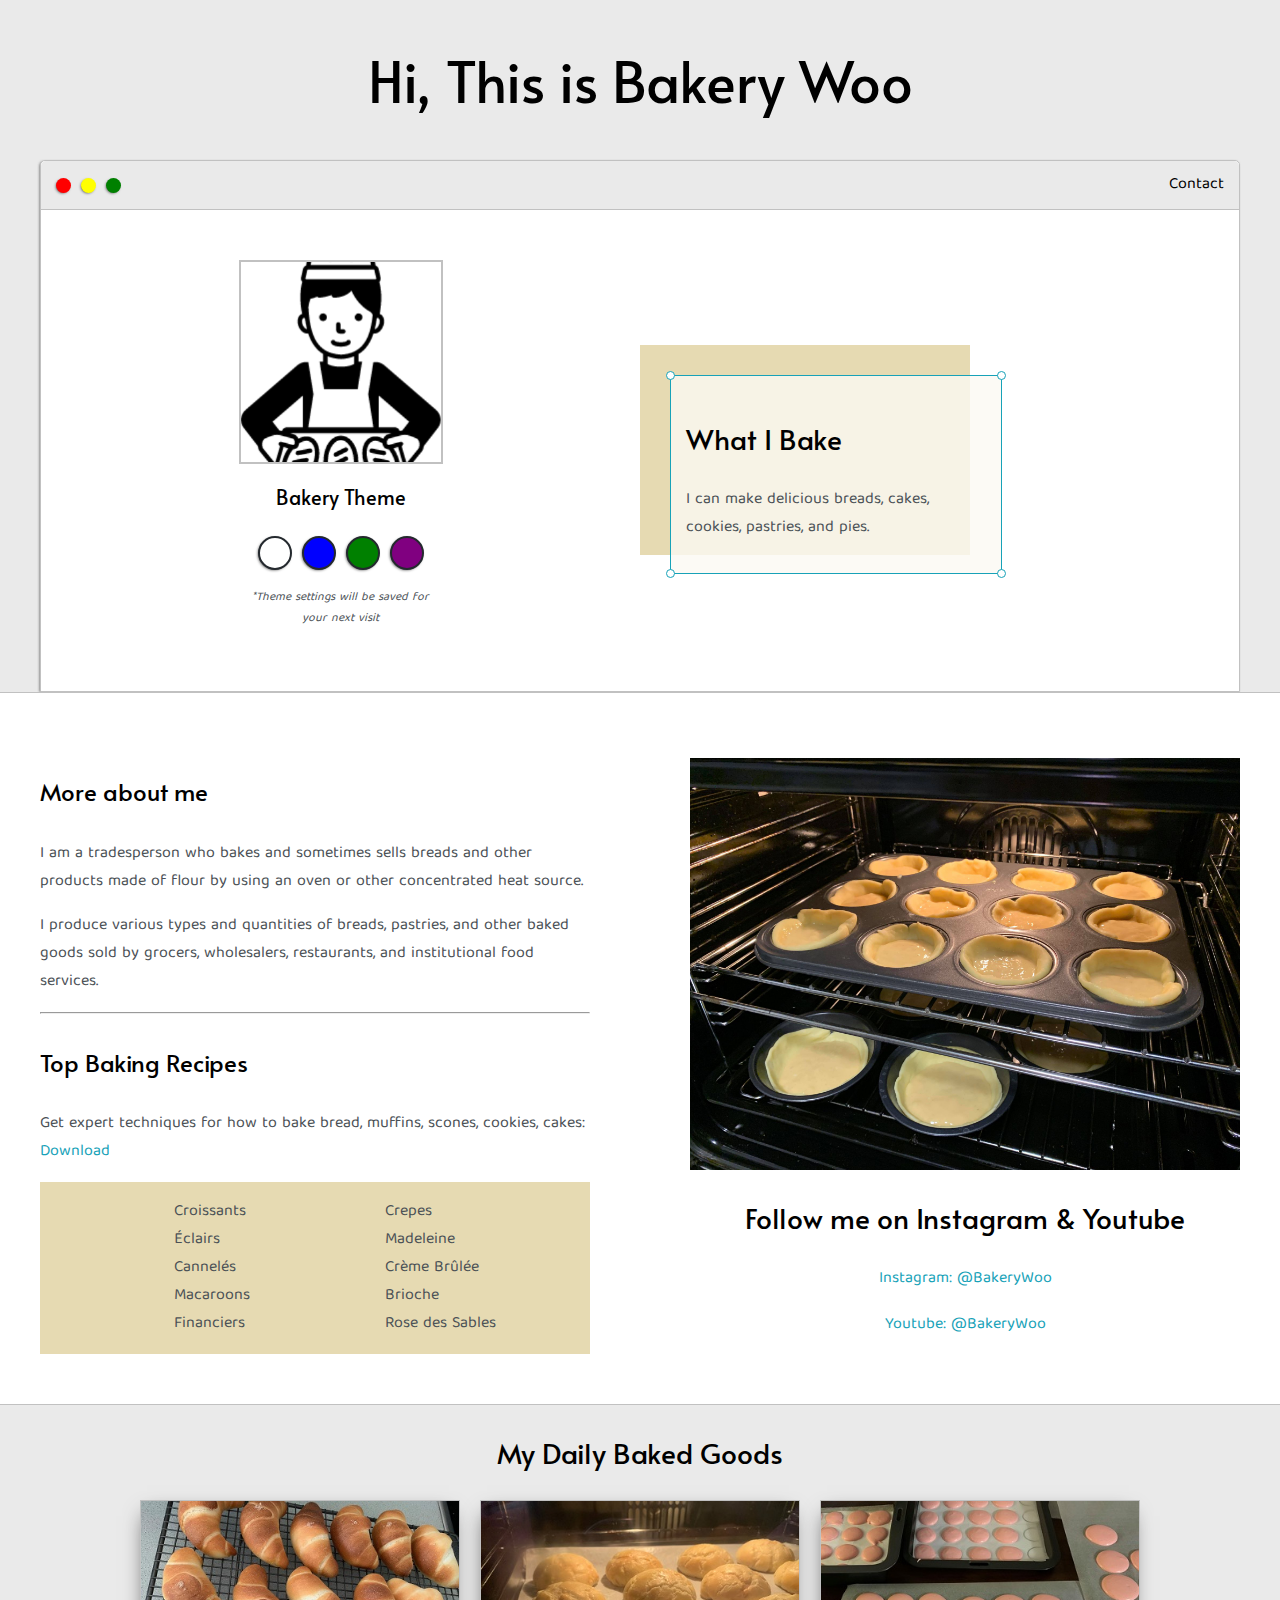
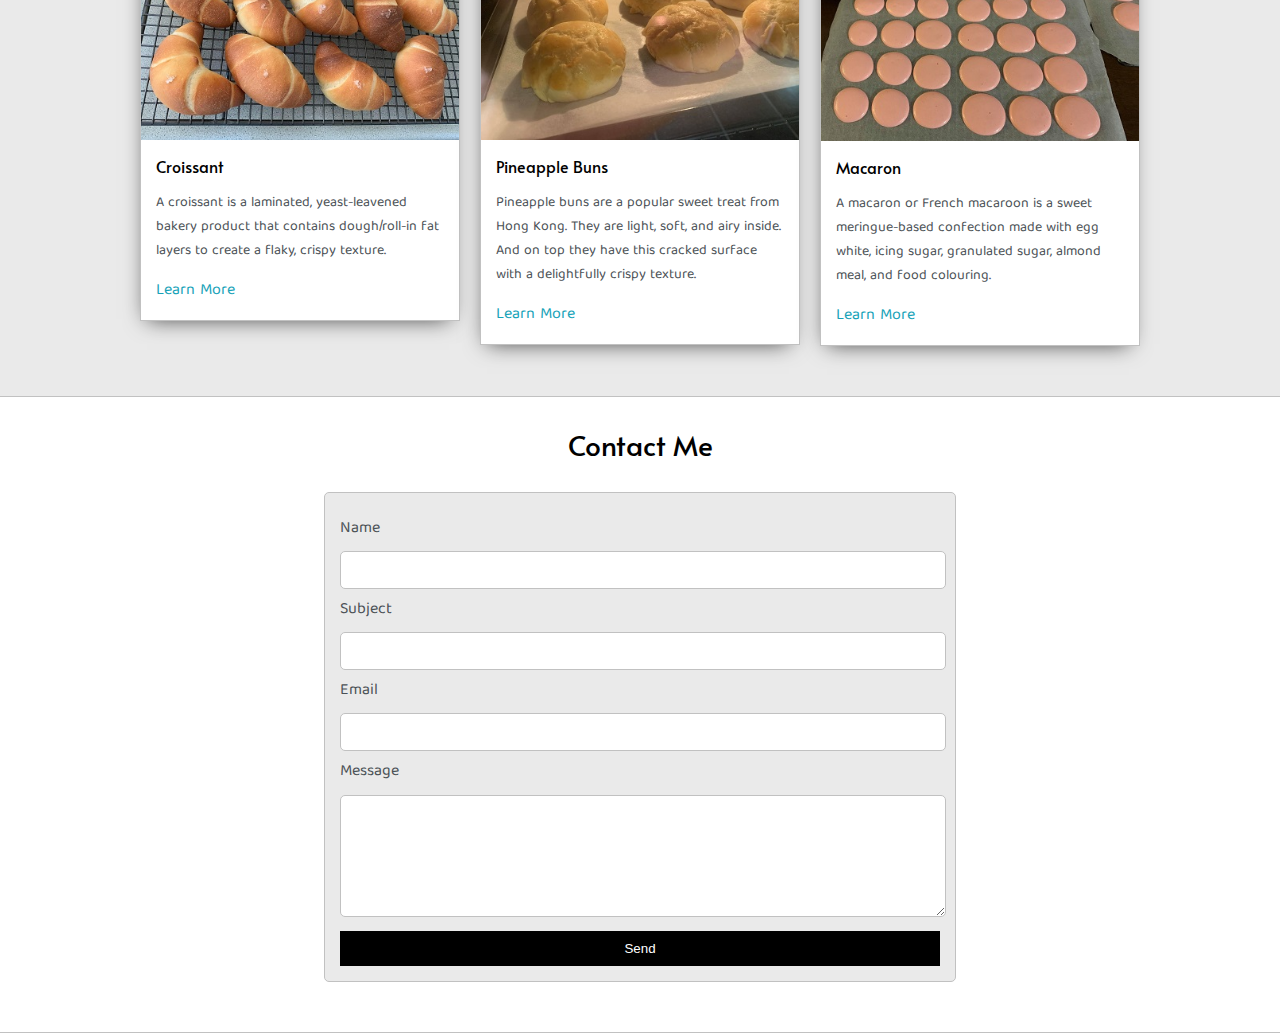
==== commit e63024a7: "theme colors update" ====
--- a/index.html
+++ b/index.html
@@ -12,6 +12,8 @@
       rel="stylesheet"
     />
     <link rel="stylesheet" type="text/css" href="default.css" />
+
+    <link rel="stylesheet" href="" type="text/css" id="theme-style">
     <title>Bakery Woo</title>
   </head>
   <body>
@@ -39,13 +41,13 @@
             <h5 style="text-align: center; line-height: 0">Bakery Theme</h5>
 
             <div id="theme-options-wrapper">
-              <div id="light-mode" class="theme-dot"></div>
-              <div id="blue-mode" class="theme-dot"></div>
-              <div id="green-mode" class="theme-dot"></div>
-              <div id="purple-mode" class="theme-dot"></div>
-            </div>
-
-            <p>*Theme settings will be saved for<br />your next visit</p>
+              <div data-mode="light" id="light-mode" class="theme-dot"></div>
+              <div data-mode="blue" id="blue-mode" class="theme-dot"></div>
+              <div data-mode="green" id="green-mode" class="theme-dot"></div>
+              <div data-mode="purple" id="purple-mode" class="theme-dot"></div>
+            </div>
+
+            <p id="settings-note">*Theme settings will be saved for<br />your next visit</p>
           </div>
 
           <div class="right-column">
@@ -223,5 +225,7 @@
         </form>
       </div>
     </section>
+
+    <script type="text/javascript" src="script.js"></script>
   </body>
 </html>
--- a/default.css
+++ b/default.css
@@ -18,6 +18,10 @@
 html, body {
     padding: 0;
     margin: 0;
+}
+
+body *{
+    transition: 0.3s;
 }
 
 h1, h2, h3, h4, h5, h6, strong {
@@ -100,6 +104,10 @@
     background-color: var(--mainColor);
 }
 
+#navigation a{
+    color:var(--mainText);
+}
+
 #navigation{
     margin: 0;
     padding: 10px;
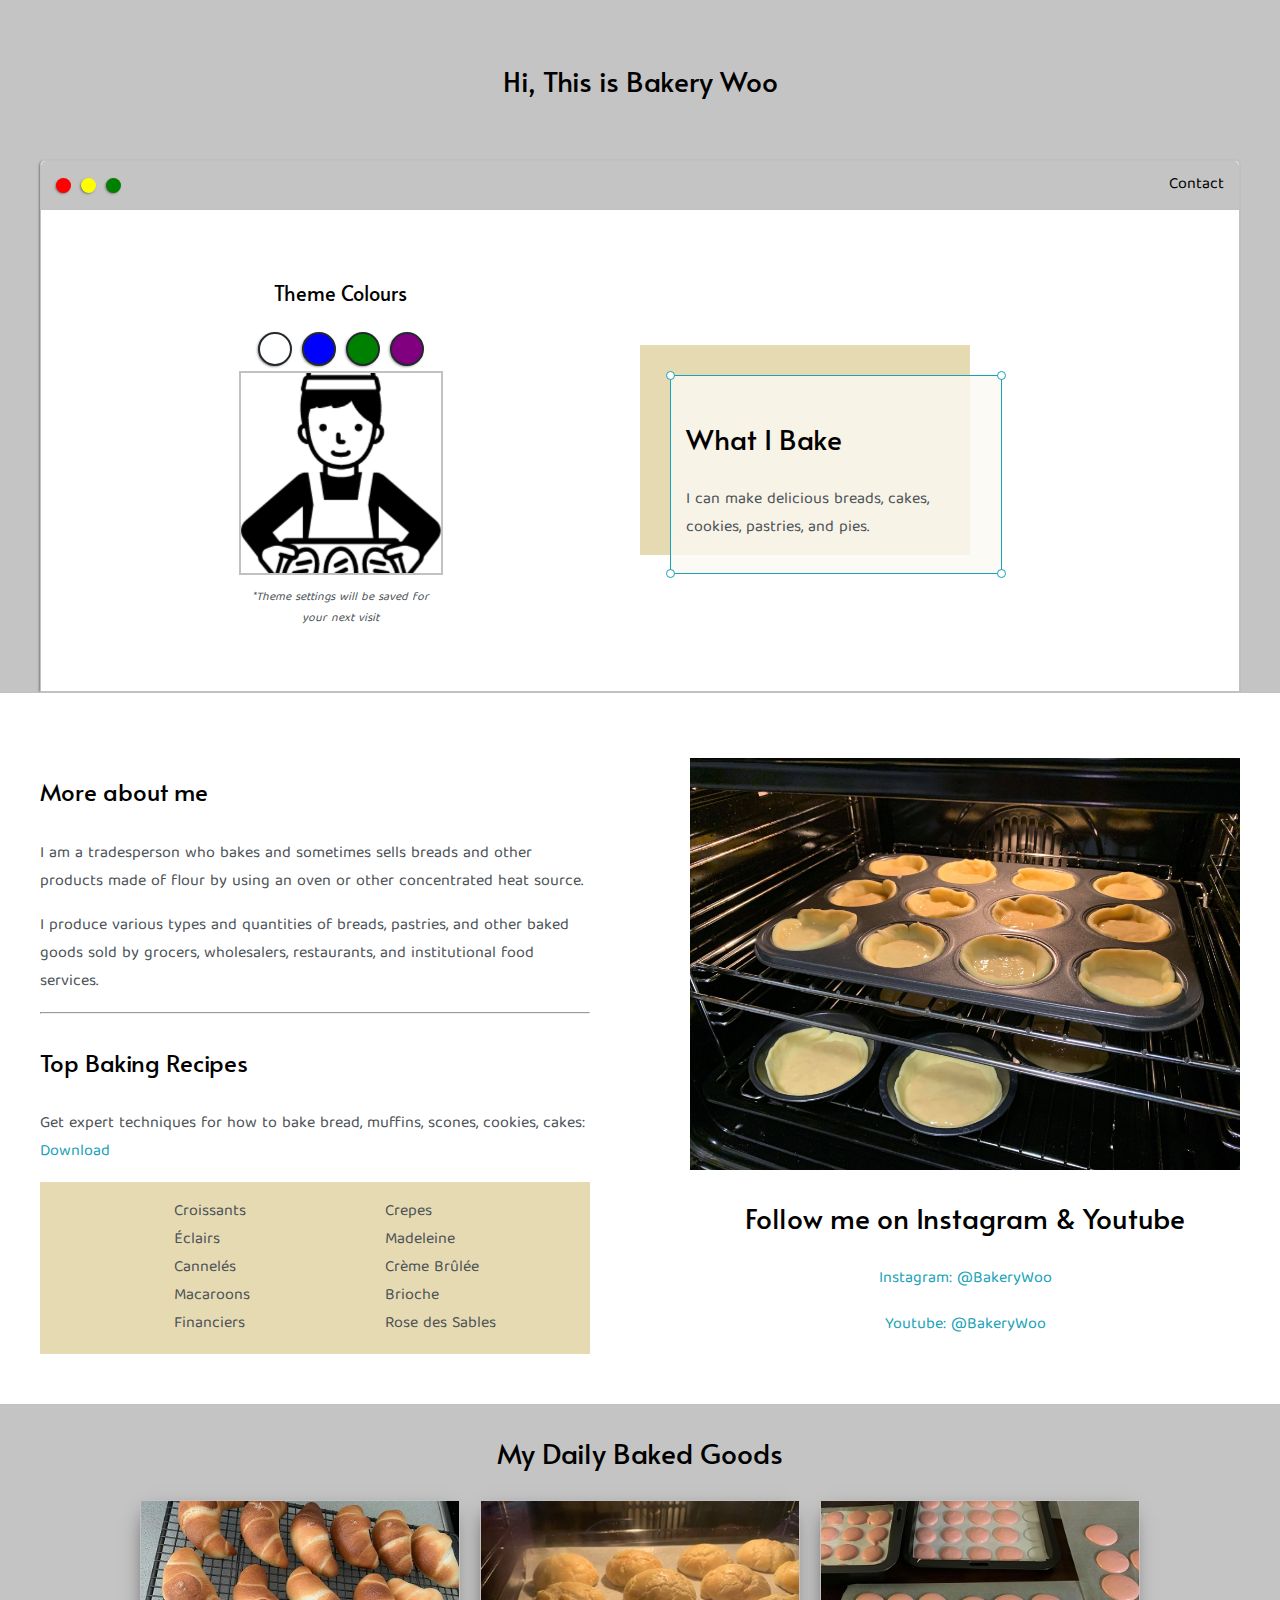
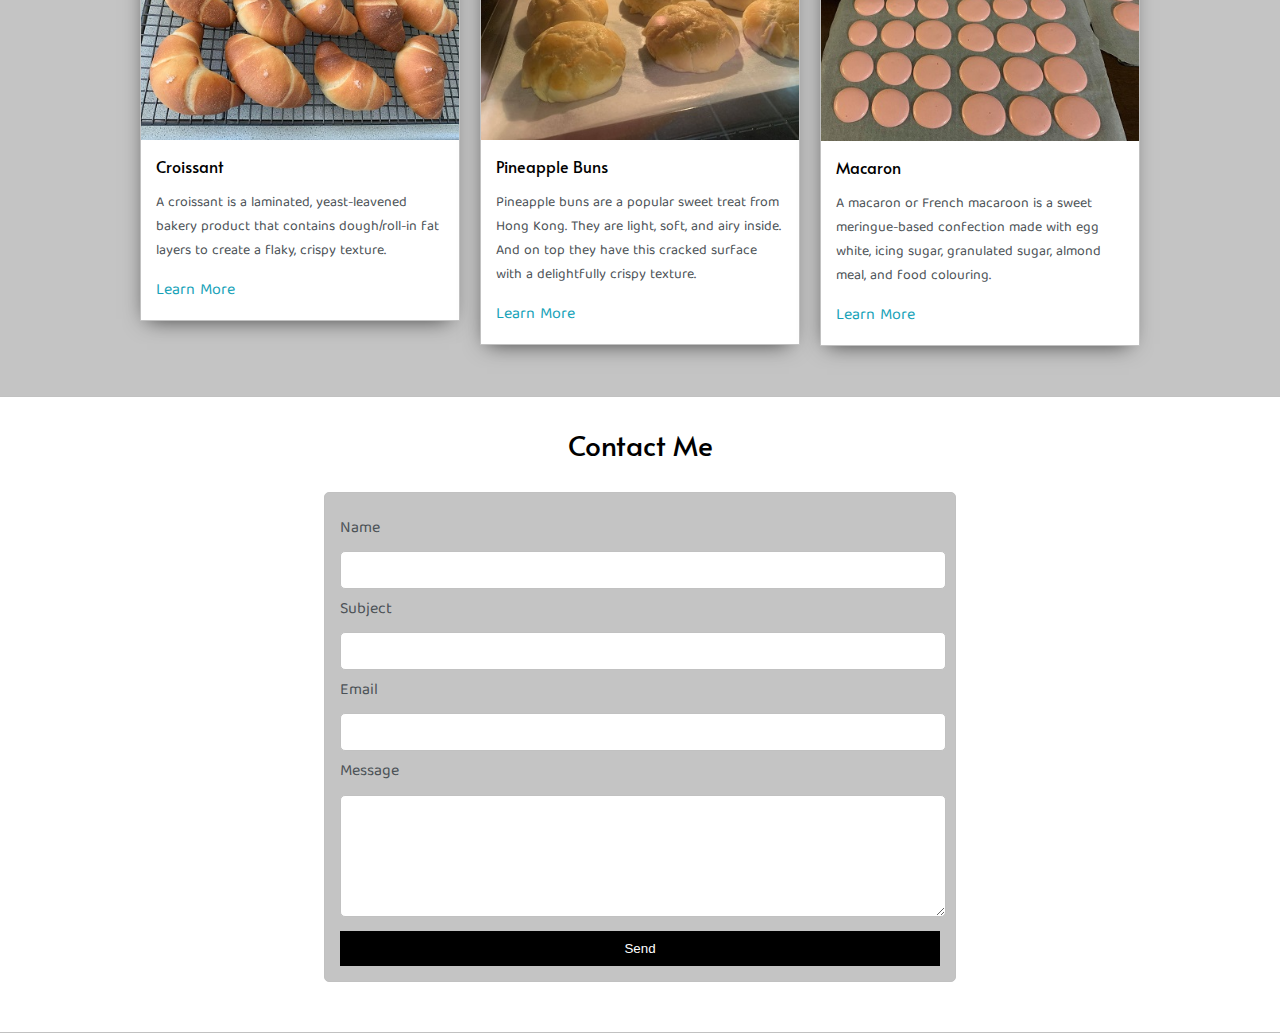
==== commit fceaa62a: "colors update" ====
--- a/index.html
+++ b/index.html
@@ -20,7 +20,7 @@
     <section class="s1">
       <div class="main-container">
         <div class="greeting-wrapper">
-          <h1>Hi, This is Bakery Woo</h1>
+          <h3>Hi, This is Bakery Woo</h3>
         </div>
 
         <div class="intro-wrapper">
@@ -37,8 +37,7 @@
           </div>
 
           <div class="left-column">
-            <img id="profile_pic" src="images/baker.png" alt="Baker" />
-            <h5 style="text-align: center; line-height: 0">Bakery Theme</h5>
+            <h5 style="text-align: center; line-height: 0">Theme Colours</h5>
 
             <div id="theme-options-wrapper">
               <div data-mode="light" id="light-mode" class="theme-dot"></div>
@@ -46,6 +45,8 @@
               <div data-mode="green" id="green-mode" class="theme-dot"></div>
               <div data-mode="purple" id="purple-mode" class="theme-dot"></div>
             </div>
+
+            <img id="profile_pic" src="images/baker.png" alt="Baker" />
 
             <p id="settings-note">*Theme settings will be saved for<br />your next visit</p>
           </div>
--- a/default.css
+++ b/default.css
@@ -1,5 +1,5 @@
 :root{
-    --mainColor:#eaeaea;
+    --mainColor:#c4c4c4;
     --secondaryColor:#fff;
 
     --borderColor:#c1c1c1;
